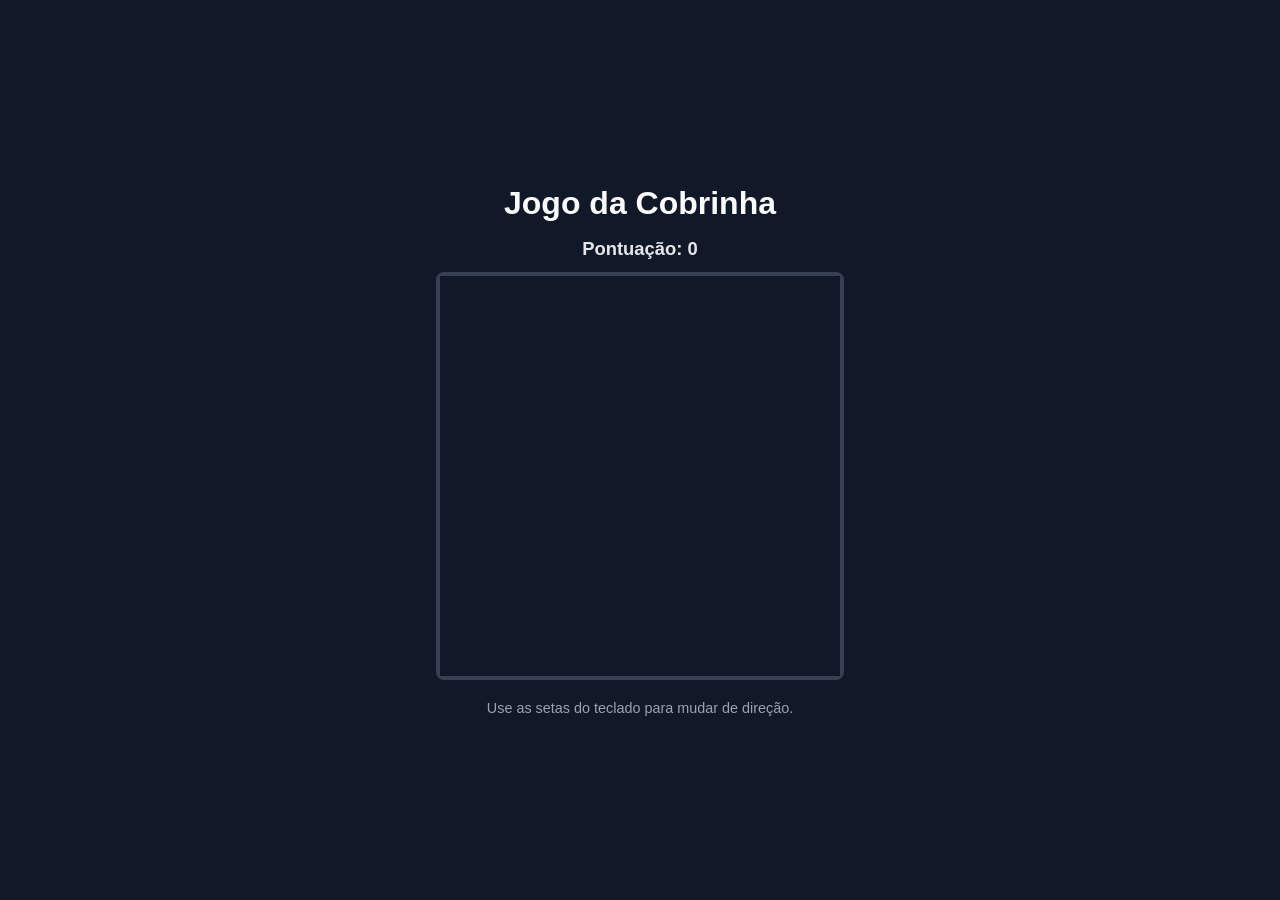
==== periodo-2/front-end-ii/ted-6-jogo-da-cobrinha/index.html @ da046929 "feat: create game visual structure Co-authored-by: Copilot <223556219+Copilot@users.noreply.github.c" ====
<!DOCTYPE html>
<html lang="pt-BR">
<head>
  <meta charset="UTF-8">
  <meta name="viewport" content="width=device-width, initial-scale=1.0">
  <title>Jogo da Cobrinha</title>
  <style>
    :root {
      font-family: Arial, sans-serif;
      color: #e5e7eb;
      background: #111827;
    }

    * {
      box-sizing: border-box;
    }

    body {
      display: flex;
      justify-content: center;
      align-items: center;
      min-height: 100vh;
      margin: 0;
      padding: 1.5rem;
    }

    .jogo {
      width: min(100%, 28rem);
      text-align: center;
    }

    h1 {
      margin: 0 0 1rem;
      color: #f9fafb;
      font-size: 2rem;
    }

    .pontuacao {
      margin: 0 0 0.75rem;
      font-size: 1.15rem;
      font-weight: 700;
    }

    .area-canvas {
      position: relative;
      display: inline-block;
      max-width: 100%;
      border: 0.25rem solid #374151;
      border-radius: 0.5rem;
      background: #1f2937;
      line-height: 0;
    }

    canvas {
      display: block;
      width: min(400px, calc(100vw - 3rem));
      height: auto;
      background: #111827;
    }

    .mensagem-fim {
      position: absolute;
      inset: 0;
      display: none;
      flex-direction: column;
      justify-content: center;
      align-items: center;
      gap: 0.75rem;
      padding: 1rem;
      background: rgb(17 24 39 / 88%);
      line-height: normal;
    }

    .mensagem-fim.visivel {
      display: flex;
    }

    .mensagem-fim h2 {
      margin: 0;
      color: #f87171;
      font-size: 2.25rem;
    }

    .mensagem-fim p {
      margin: 0;
      font-size: 1.1rem;
    }

    button {
      padding: 0.7rem 1.2rem;
      border: 0;
      border-radius: 0.35rem;
      color: #111827;
      background: #60a5fa;
      font-size: 1rem;
      font-weight: 700;
      cursor: pointer;
    }

    button:hover {
      background: #93c5fd;
    }

    .instrucoes {
      margin: 1rem 0 0;
      color: #9ca3af;
      font-size: 0.9rem;
    }
  </style>
</head>
<body>
  <main class="jogo">
    <h1>Jogo da Cobrinha</h1>
    <p class="pontuacao">Pontuação: <span id="pontuacao">0</span></p>
    <div class="area-canvas">
      <canvas id="canvas" width="400" height="400" aria-label="Tabuleiro do jogo da cobrinha"></canvas>
      <section id="mensagem-fim" class="mensagem-fim" aria-live="polite">
        <h2>GAME OVER</h2>
        <p>Pontuação: <span id="pontuacao-final">0</span></p>
        <button id="botao-reiniciar" type="button">Jogar novamente</button>
      </section>
    </div>
    <p class="instrucoes">Use as setas do teclado para mudar de direção.</p>
  </main>

  <script>
    'use strict';
  </script>
</body>
</html>
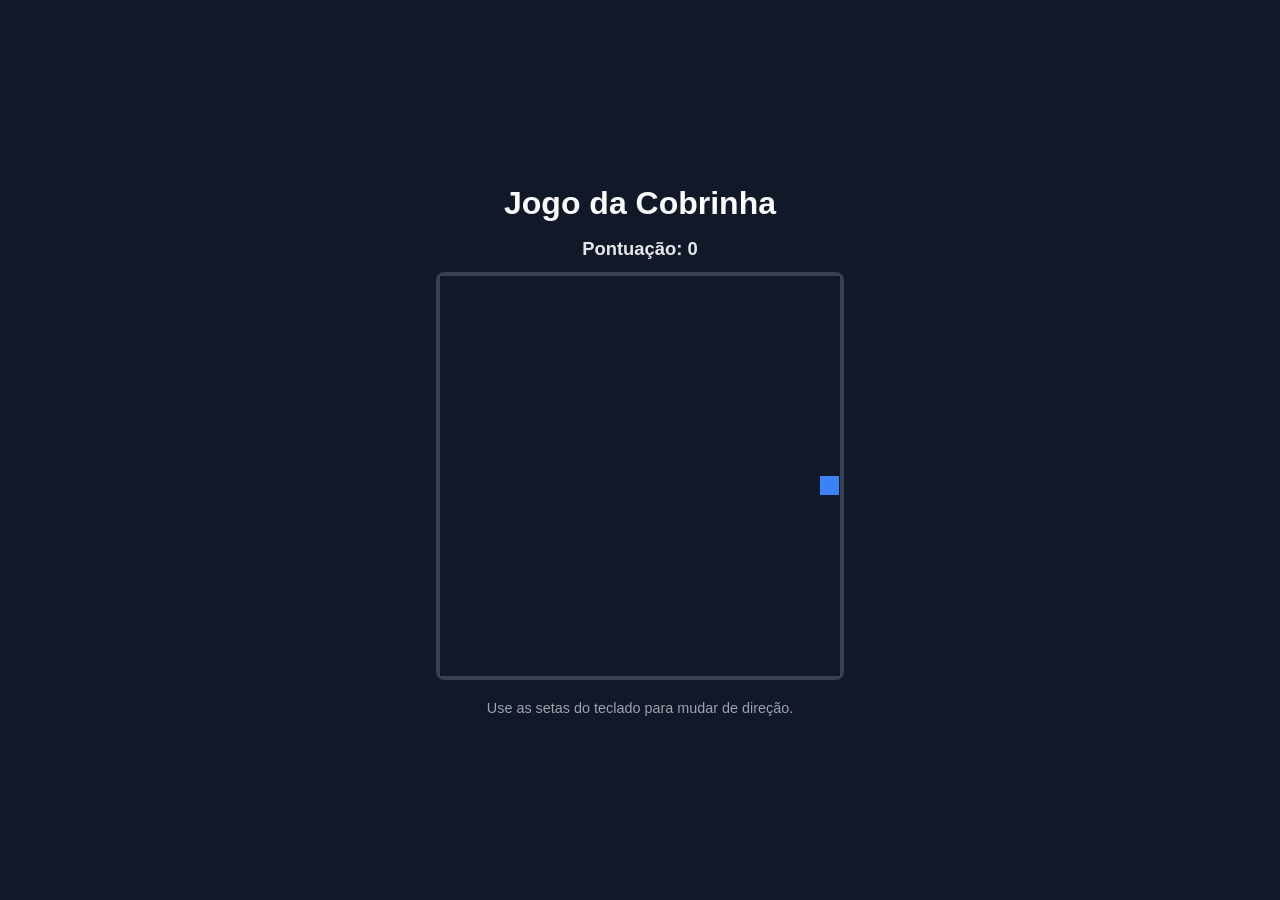
==== commit 4d8c5cbe: "feat: add automatic snake movement Co-authored-by: Copilot <223556219+Copilot@users.noreply.github.c" ====
--- a/periodo-2/front-end-ii/ted-6-jogo-da-cobrinha/index.html
+++ b/periodo-2/front-end-ii/ted-6-jogo-da-cobrinha/index.html
@@ -125,6 +125,81 @@
 
   <script>
     'use strict';
+
+    const TAMANHO_CELULA = 20;
+    const QUANTIDADE_CELULAS = 20;
+    const INTERVALO_MOVIMENTO = 120;
+    const canvas = document.getElementById('canvas');
+    const contexto = canvas.getContext('2d');
+
+    let cobrinha;
+    let direcao;
+    let proximaDirecao;
+    let intervaloJogo;
+
+    // Inicia a cobrinha no centro e começa o movimento automático.
+    function iniciarJogo() {
+      cobrinha = [{ x: 10, y: 10 }];
+      direcao = { x: 1, y: 0 };
+      proximaDirecao = { x: 1, y: 0 };
+      desenhar();
+      clearInterval(intervaloJogo);
+      intervaloJogo = setInterval(atualizar, INTERVALO_MOVIMENTO);
+    }
+
+    // Move a cabeça e reaproveita a posição ao atravessar uma borda.
+    function atualizar() {
+      const novaCabeca = {
+        x: (cobrinha[0].x + direcao.x + QUANTIDADE_CELULAS) % QUANTIDADE_CELULAS,
+        y: (cobrinha[0].y + direcao.y + QUANTIDADE_CELULAS) % QUANTIDADE_CELULAS
+      };
+
+      direcao = proximaDirecao;
+      cobrinha.unshift(novaCabeca);
+      cobrinha.pop();
+      desenhar();
+    }
+
+    // Desenha o fundo e cada quadrado azul da cobrinha.
+    function desenhar() {
+      contexto.fillStyle = '#111827';
+      contexto.fillRect(0, 0, canvas.width, canvas.height);
+      contexto.fillStyle = '#3b82f6';
+
+      cobrinha.forEach((parte) => {
+        contexto.fillRect(
+          parte.x * TAMANHO_CELULA,
+          parte.y * TAMANHO_CELULA,
+          TAMANHO_CELULA - 1,
+          TAMANHO_CELULA - 1
+        );
+      });
+    }
+
+    // Impede inversão de 180 graus e evita que as setas rolem a página.
+    function alterarDirecao(evento) {
+      const direcoes = {
+        ArrowUp: { x: 0, y: -1 },
+        ArrowDown: { x: 0, y: 1 },
+        ArrowLeft: { x: -1, y: 0 },
+        ArrowRight: { x: 1, y: 0 }
+      };
+      const novaDirecao = direcoes[evento.key];
+
+      if (!novaDirecao) {
+        return;
+      }
+
+      evento.preventDefault();
+      const ehInversao = novaDirecao.x === -direcao.x && novaDirecao.y === -direcao.y;
+
+      if (!ehInversao) {
+        proximaDirecao = novaDirecao;
+      }
+    }
+
+    document.addEventListener('keydown', alterarDirecao);
+    iniciarJogo();
   </script>
 </body>
 </html>
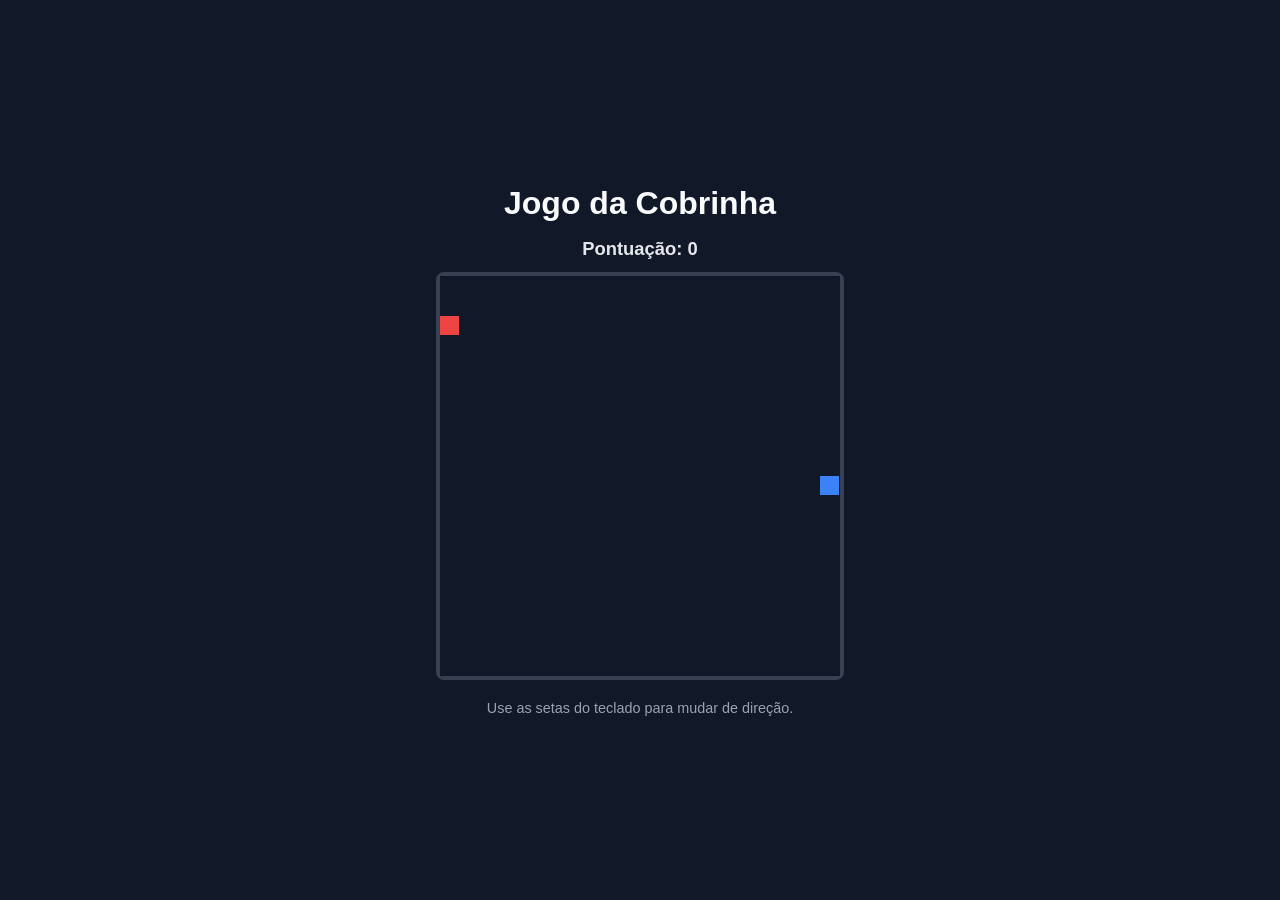
==== commit e9de9664: "feat: add food and growth Co-authored-by: Copilot <223556219+Copilot@users.noreply.github.com>" ====
--- a/periodo-2/front-end-ii/ted-6-jogo-da-cobrinha/index.html
+++ b/periodo-2/front-end-ii/ted-6-jogo-da-cobrinha/index.html
@@ -133,6 +133,7 @@
     const contexto = canvas.getContext('2d');
 
     let cobrinha;
+    let comida;
     let direcao;
     let proximaDirecao;
     let intervaloJogo;
@@ -140,6 +141,7 @@
     // Inicia a cobrinha no centro e começa o movimento automático.
     function iniciarJogo() {
       cobrinha = [{ x: 10, y: 10 }];
+      comida = gerarComida();
       direcao = { x: 1, y: 0 };
       proximaDirecao = { x: 1, y: 0 };
       desenhar();
@@ -156,14 +158,46 @@
 
       direcao = proximaDirecao;
       cobrinha.unshift(novaCabeca);
-      cobrinha.pop();
+
+      if (novaCabeca.x === comida.x && novaCabeca.y === comida.y) {
+        comida = gerarComida();
+      } else {
+        cobrinha.pop();
+      }
+
       desenhar();
     }
 
-    // Desenha o fundo e cada quadrado azul da cobrinha.
+    // Escolhe uma célula livre para a próxima comida.
+    function gerarComida() {
+      const celulasLivres = [];
+
+      for (let x = 0; x < QUANTIDADE_CELULAS; x += 1) {
+        for (let y = 0; y < QUANTIDADE_CELULAS; y += 1) {
+          const ocupada = cobrinha.some((parte) => parte.x === x && parte.y === y);
+
+          if (!ocupada) {
+            celulasLivres.push({ x, y });
+          }
+        }
+      }
+
+      return celulasLivres[Math.floor(Math.random() * celulasLivres.length)];
+    }
+
+    // Desenha o fundo, a comida vermelha e cada quadrado azul.
     function desenhar() {
       contexto.fillStyle = '#111827';
       contexto.fillRect(0, 0, canvas.width, canvas.height);
+
+      contexto.fillStyle = '#ef4444';
+      contexto.fillRect(
+        comida.x * TAMANHO_CELULA,
+        comida.y * TAMANHO_CELULA,
+        TAMANHO_CELULA - 1,
+        TAMANHO_CELULA - 1
+      );
+
       contexto.fillStyle = '#3b82f6';
 
       cobrinha.forEach((parte) => {
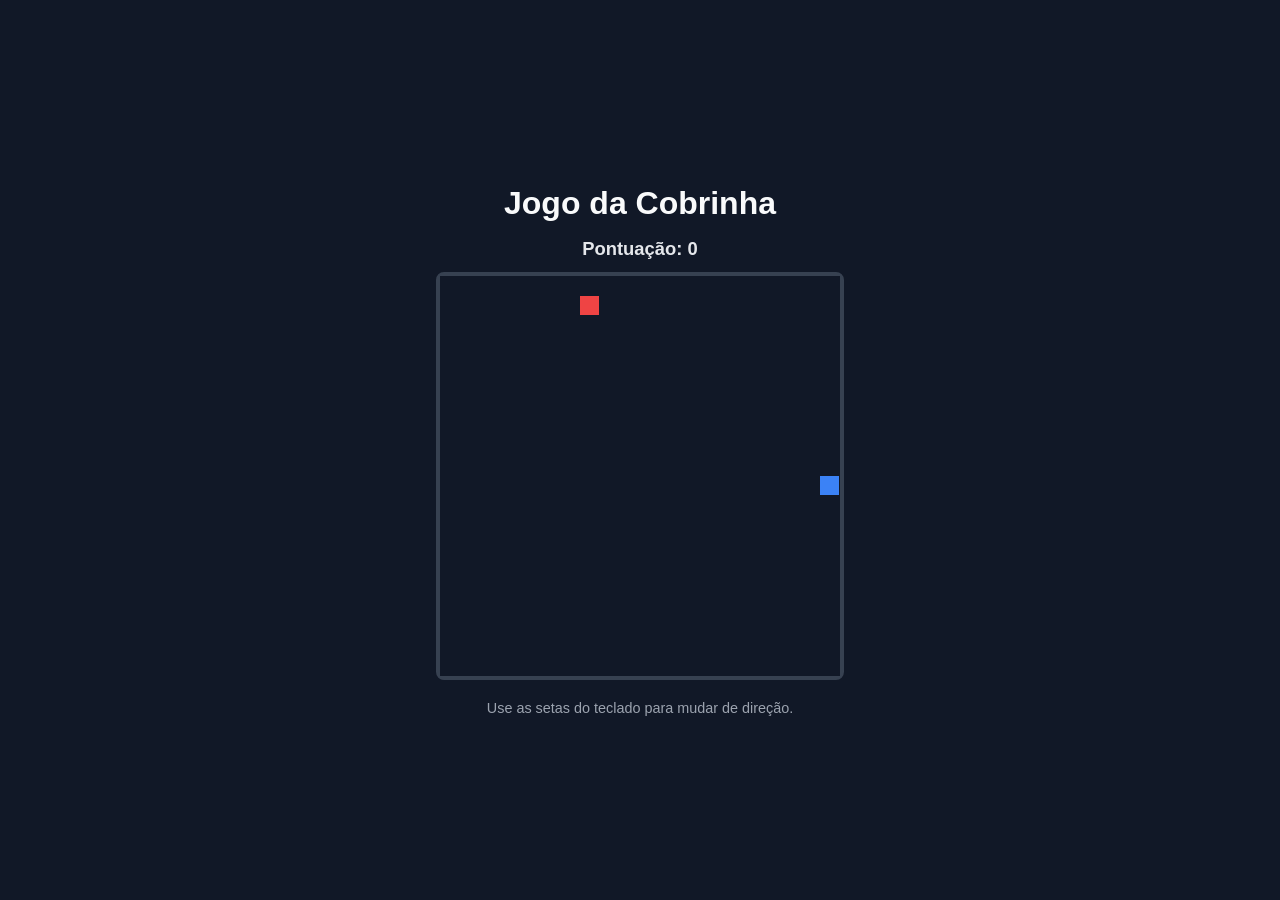
==== commit 420aacfd: "feat: add collision and game over Co-authored-by: Copilot <223556219+Copilot@users.noreply.github.co" ====
--- a/periodo-2/front-end-ii/ted-6-jogo-da-cobrinha/index.html
+++ b/periodo-2/front-end-ii/ted-6-jogo-da-cobrinha/index.html
@@ -131,12 +131,15 @@
     const INTERVALO_MOVIMENTO = 120;
     const canvas = document.getElementById('canvas');
     const contexto = canvas.getContext('2d');
+    const mensagemFim = document.getElementById('mensagem-fim');
+    const pontuacaoFinal = document.getElementById('pontuacao-final');
 
     let cobrinha;
     let comida;
     let direcao;
     let proximaDirecao;
     let intervaloJogo;
+    let jogoEncerrado;
 
     // Inicia a cobrinha no centro e começa o movimento automático.
     function iniciarJogo() {
@@ -144,6 +147,8 @@
       comida = gerarComida();
       direcao = { x: 1, y: 0 };
       proximaDirecao = { x: 1, y: 0 };
+      jogoEncerrado = false;
+      mensagemFim.classList.remove('visivel');
       desenhar();
       clearInterval(intervaloJogo);
       intervaloJogo = setInterval(atualizar, INTERVALO_MOVIMENTO);
@@ -156,6 +161,15 @@
         y: (cobrinha[0].y + direcao.y + QUANTIDADE_CELULAS) % QUANTIDADE_CELULAS
       };
 
+      const colidiuComCorpo = cobrinha.some(
+        (parte) => parte.x === novaCabeca.x && parte.y === novaCabeca.y
+      );
+
+      if (colidiuComCorpo) {
+        fimDeJogo();
+        return;
+      }
+
       direcao = proximaDirecao;
       cobrinha.unshift(novaCabeca);
 
@@ -166,6 +180,14 @@
       }
 
       desenhar();
+    }
+
+    // Para o loop e exibe o resultado quando a cobrinha colide consigo mesma.
+    function fimDeJogo() {
+      jogoEncerrado = true;
+      clearInterval(intervaloJogo);
+      pontuacaoFinal.textContent = '0';
+      mensagemFim.classList.add('visivel');
     }
 
     // Escolhe uma célula livre para a próxima comida.
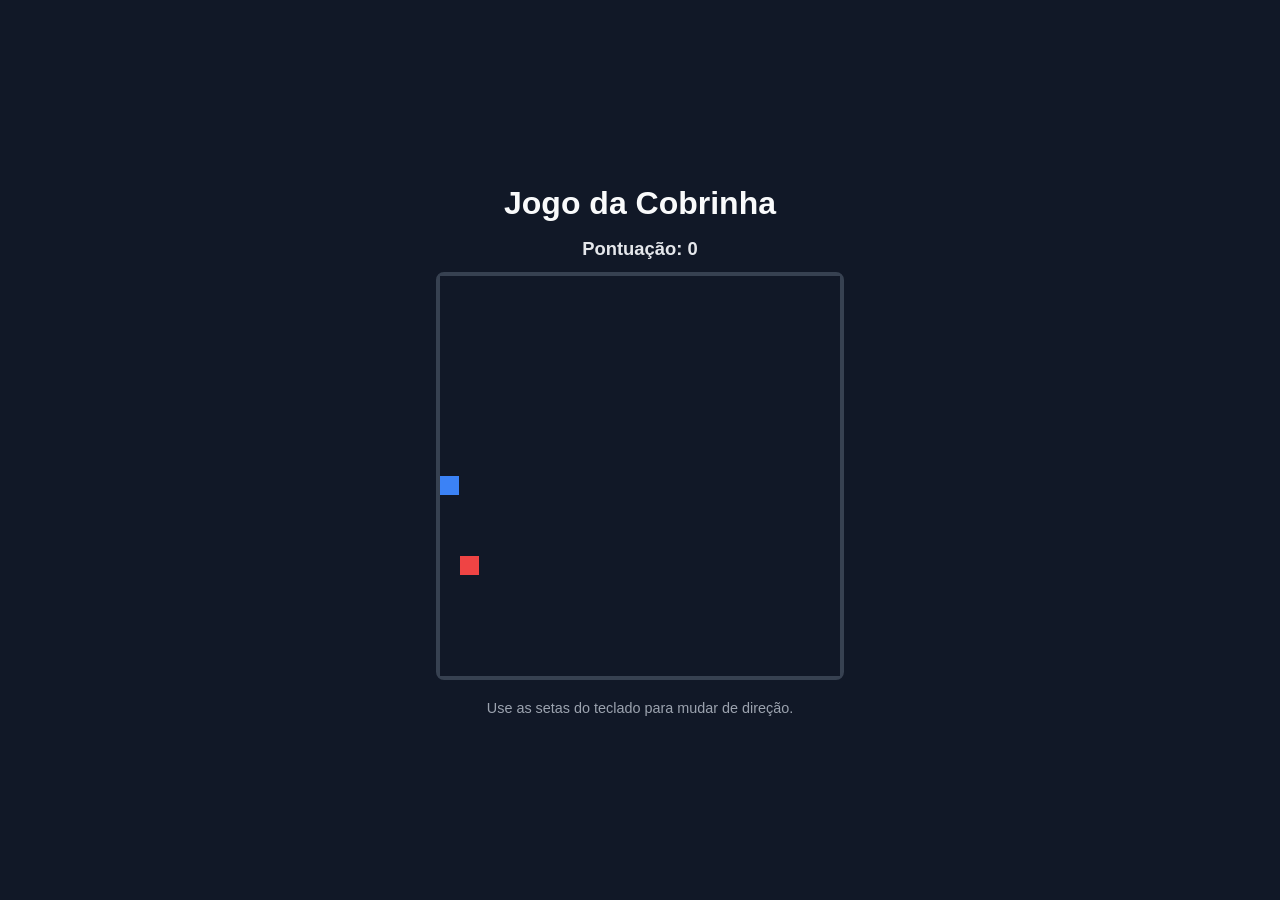
==== commit 27342a6e: "feat: add scoring and restart Co-authored-by: Copilot <223556219+Copilot@users.noreply.github.com>" ====
--- a/periodo-2/front-end-ii/ted-6-jogo-da-cobrinha/index.html
+++ b/periodo-2/front-end-ii/ted-6-jogo-da-cobrinha/index.html
@@ -133,13 +133,15 @@
     const contexto = canvas.getContext('2d');
     const mensagemFim = document.getElementById('mensagem-fim');
     const pontuacaoFinal = document.getElementById('pontuacao-final');
+    const elementoPontuacao = document.getElementById('pontuacao');
+    const botaoReiniciar = document.getElementById('botao-reiniciar');
 
     let cobrinha;
     let comida;
     let direcao;
     let proximaDirecao;
     let intervaloJogo;
-    let jogoEncerrado;
+    let pontos;
 
     // Inicia a cobrinha no centro e começa o movimento automático.
     function iniciarJogo() {
@@ -147,7 +149,8 @@
       comida = gerarComida();
       direcao = { x: 1, y: 0 };
       proximaDirecao = { x: 1, y: 0 };
-      jogoEncerrado = false;
+      pontos = 0;
+      elementoPontuacao.textContent = pontos;
       mensagemFim.classList.remove('visivel');
       desenhar();
       clearInterval(intervaloJogo);
@@ -174,6 +177,8 @@
       cobrinha.unshift(novaCabeca);
 
       if (novaCabeca.x === comida.x && novaCabeca.y === comida.y) {
+        pontos += 10;
+        elementoPontuacao.textContent = pontos;
         comida = gerarComida();
       } else {
         cobrinha.pop();
@@ -184,9 +189,8 @@
 
     // Para o loop e exibe o resultado quando a cobrinha colide consigo mesma.
     function fimDeJogo() {
-      jogoEncerrado = true;
       clearInterval(intervaloJogo);
-      pontuacaoFinal.textContent = '0';
+      pontuacaoFinal.textContent = pontos;
       mensagemFim.classList.add('visivel');
     }
 
@@ -255,6 +259,15 @@
     }
 
     document.addEventListener('keydown', alterarDirecao);
+    botaoReiniciar.addEventListener('click', iniciarJogo);
+    document.addEventListener('keydown', (evento) => {
+      const podeReiniciar = evento.key === 'Enter' || evento.key === ' ';
+
+      if (podeReiniciar && mensagemFim.classList.contains('visivel')) {
+        evento.preventDefault();
+        iniciarJogo();
+      }
+    });
     iniciarJogo();
   </script>
 </body>
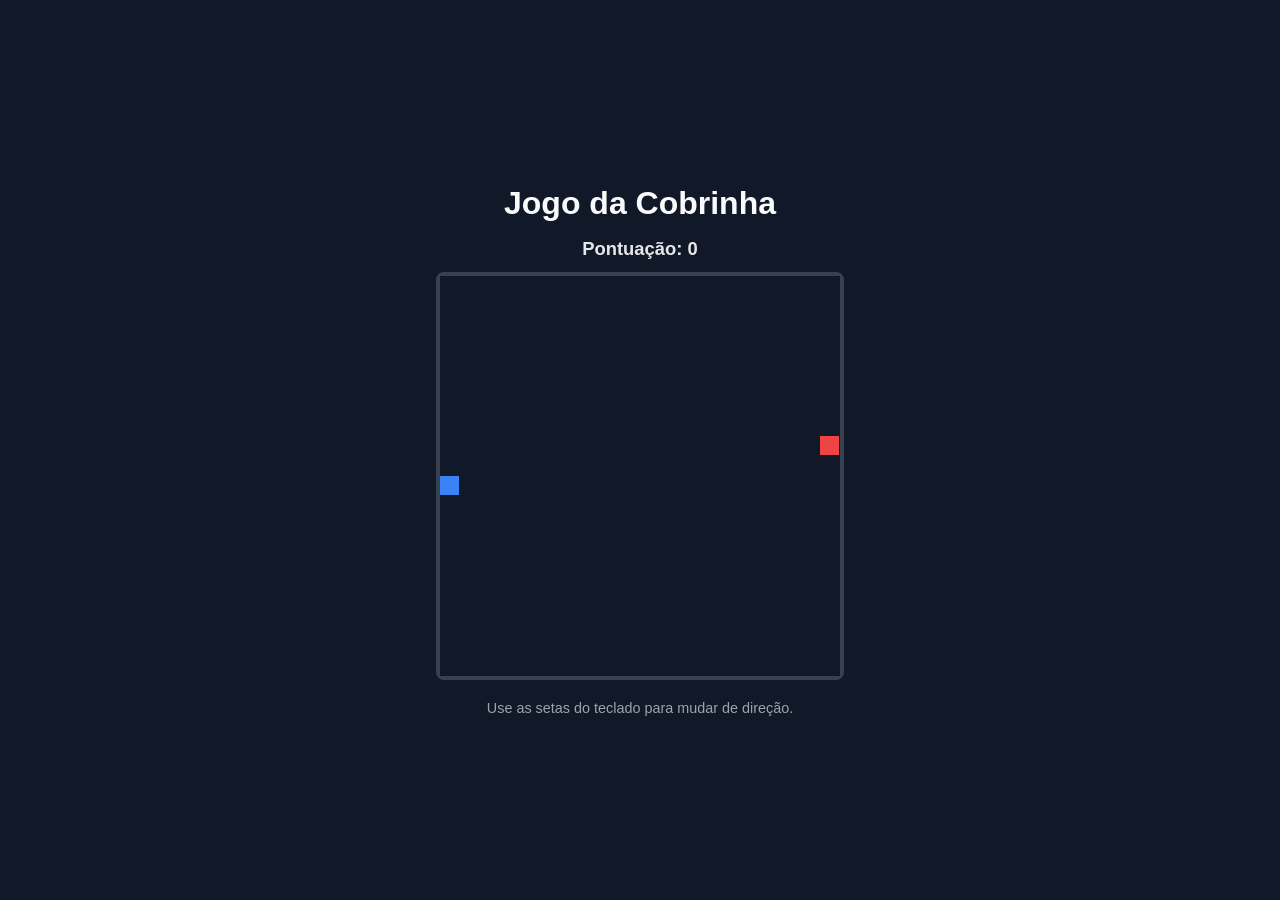
==== commit 0d8c04ec: "fix: prevent board overflow error Co-authored-by: Copilot <223556219+Copilot@users.noreply.github.co" ====
--- a/periodo-2/front-end-ii/ted-6-jogo-da-cobrinha/index.html
+++ b/periodo-2/front-end-ii/ted-6-jogo-da-cobrinha/index.html
@@ -176,7 +176,7 @@
       direcao = proximaDirecao;
       cobrinha.unshift(novaCabeca);
 
-      if (novaCabeca.x === comida.x && novaCabeca.y === comida.y) {
+      if (comida && novaCabeca.x === comida.x && novaCabeca.y === comida.y) {
         pontos += 10;
         elementoPontuacao.textContent = pontos;
         comida = gerarComida();
@@ -208,6 +208,10 @@
         }
       }
 
+      if (celulasLivres.length === 0) {
+        return null;
+      }
+
       return celulasLivres[Math.floor(Math.random() * celulasLivres.length)];
     }
 
@@ -216,13 +220,15 @@
       contexto.fillStyle = '#111827';
       contexto.fillRect(0, 0, canvas.width, canvas.height);
 
-      contexto.fillStyle = '#ef4444';
-      contexto.fillRect(
-        comida.x * TAMANHO_CELULA,
-        comida.y * TAMANHO_CELULA,
-        TAMANHO_CELULA - 1,
-        TAMANHO_CELULA - 1
-      );
+      if (comida) {
+        contexto.fillStyle = '#ef4444';
+        contexto.fillRect(
+          comida.x * TAMANHO_CELULA,
+          comida.y * TAMANHO_CELULA,
+          TAMANHO_CELULA - 1,
+          TAMANHO_CELULA - 1
+        );
+      }
 
       contexto.fillStyle = '#3b82f6';
 
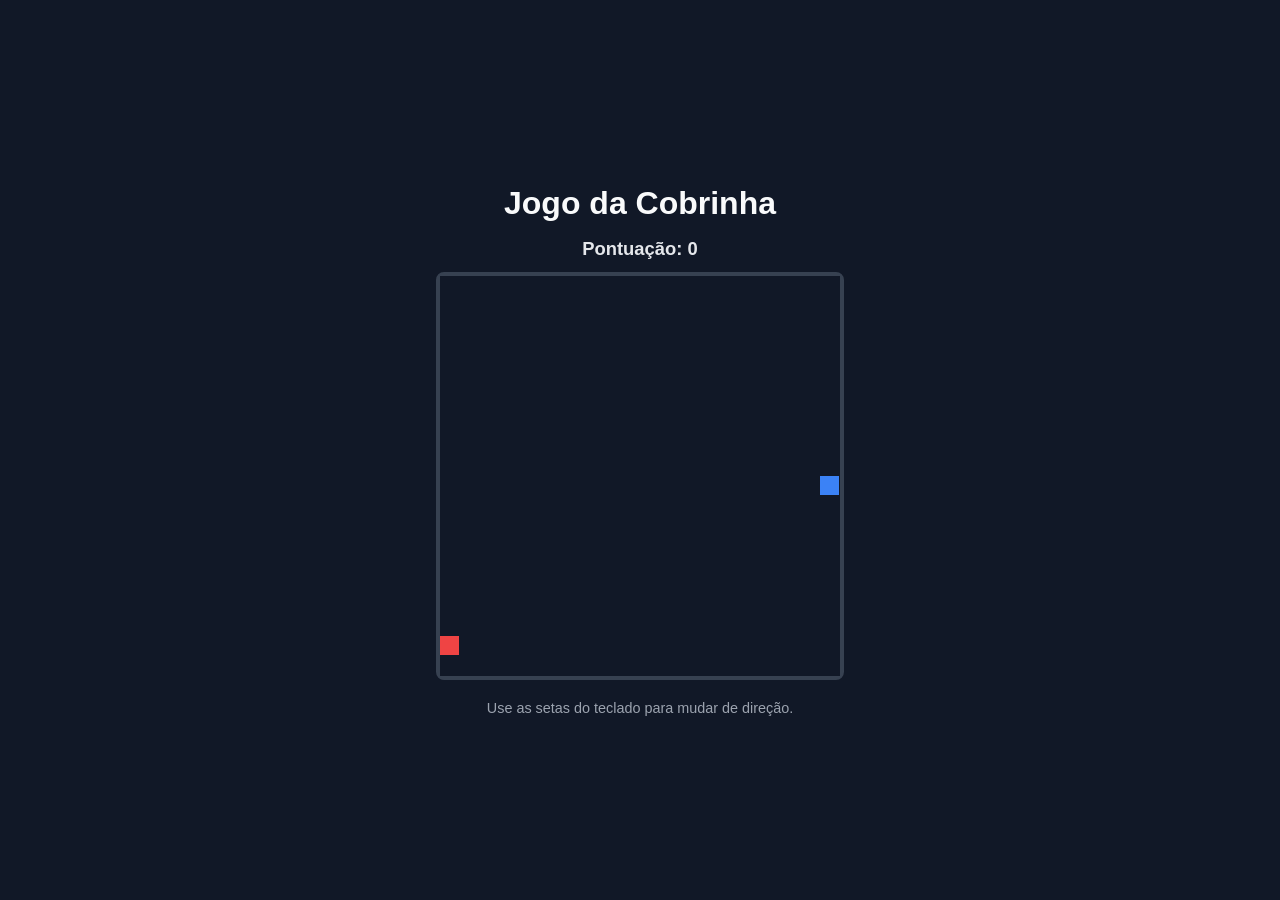
==== commit 2ed5fae1: "refactor: move estilos para style.css Co-authored-by: Copilot <223556219+Copilot@users.noreply.githu" ====
--- a/periodo-2/front-end-ii/ted-6-jogo-da-cobrinha/index.html
+++ b/periodo-2/front-end-ii/ted-6-jogo-da-cobrinha/index.html
@@ -4,109 +4,7 @@
   <meta charset="UTF-8">
   <meta name="viewport" content="width=device-width, initial-scale=1.0">
   <title>Jogo da Cobrinha</title>
-  <style>
-    :root {
-      font-family: Arial, sans-serif;
-      color: #e5e7eb;
-      background: #111827;
-    }
-
-    * {
-      box-sizing: border-box;
-    }
-
-    body {
-      display: flex;
-      justify-content: center;
-      align-items: center;
-      min-height: 100vh;
-      margin: 0;
-      padding: 1.5rem;
-    }
-
-    .jogo {
-      width: min(100%, 28rem);
-      text-align: center;
-    }
-
-    h1 {
-      margin: 0 0 1rem;
-      color: #f9fafb;
-      font-size: 2rem;
-    }
-
-    .pontuacao {
-      margin: 0 0 0.75rem;
-      font-size: 1.15rem;
-      font-weight: 700;
-    }
-
-    .area-canvas {
-      position: relative;
-      display: inline-block;
-      max-width: 100%;
-      border: 0.25rem solid #374151;
-      border-radius: 0.5rem;
-      background: #1f2937;
-      line-height: 0;
-    }
-
-    canvas {
-      display: block;
-      width: min(400px, calc(100vw - 3rem));
-      height: auto;
-      background: #111827;
-    }
-
-    .mensagem-fim {
-      position: absolute;
-      inset: 0;
-      display: none;
-      flex-direction: column;
-      justify-content: center;
-      align-items: center;
-      gap: 0.75rem;
-      padding: 1rem;
-      background: rgb(17 24 39 / 88%);
-      line-height: normal;
-    }
-
-    .mensagem-fim.visivel {
-      display: flex;
-    }
-
-    .mensagem-fim h2 {
-      margin: 0;
-      color: #f87171;
-      font-size: 2.25rem;
-    }
-
-    .mensagem-fim p {
-      margin: 0;
-      font-size: 1.1rem;
-    }
-
-    button {
-      padding: 0.7rem 1.2rem;
-      border: 0;
-      border-radius: 0.35rem;
-      color: #111827;
-      background: #60a5fa;
-      font-size: 1rem;
-      font-weight: 700;
-      cursor: pointer;
-    }
-
-    button:hover {
-      background: #93c5fd;
-    }
-
-    .instrucoes {
-      margin: 1rem 0 0;
-      color: #9ca3af;
-      font-size: 0.9rem;
-    }
-  </style>
+  <link rel="stylesheet" href="style.css">
 </head>
 <body>
   <main class="jogo">
--- a/periodo-2/front-end-ii/ted-6-jogo-da-cobrinha/style.css
+++ b/periodo-2/front-end-ii/ted-6-jogo-da-cobrinha/style.css
@@ -0,0 +1,101 @@
+:root {
+  font-family: Arial, sans-serif;
+  color: #e5e7eb;
+  background: #111827;
+}
+
+* {
+  box-sizing: border-box;
+}
+
+body {
+  display: flex;
+  justify-content: center;
+  align-items: center;
+  min-height: 100vh;
+  margin: 0;
+  padding: 1.5rem;
+}
+
+.jogo {
+  width: min(100%, 28rem);
+  text-align: center;
+}
+
+h1 {
+  margin: 0 0 1rem;
+  color: #f9fafb;
+  font-size: 2rem;
+}
+
+.pontuacao {
+  margin: 0 0 0.75rem;
+  font-size: 1.15rem;
+  font-weight: 700;
+}
+
+.area-canvas {
+  position: relative;
+  display: inline-block;
+  max-width: 100%;
+  border: 0.25rem solid #374151;
+  border-radius: 0.5rem;
+  background: #1f2937;
+  line-height: 0;
+}
+
+canvas {
+  display: block;
+  width: min(400px, calc(100vw - 3rem));
+  height: auto;
+  background: #111827;
+}
+
+.mensagem-fim {
+  position: absolute;
+  inset: 0;
+  display: none;
+  flex-direction: column;
+  justify-content: center;
+  align-items: center;
+  gap: 0.75rem;
+  padding: 1rem;
+  background: rgb(17 24 39 / 88%);
+  line-height: normal;
+}
+
+.mensagem-fim.visivel {
+  display: flex;
+}
+
+.mensagem-fim h2 {
+  margin: 0;
+  color: #f87171;
+  font-size: 2.25rem;
+}
+
+.mensagem-fim p {
+  margin: 0;
+  font-size: 1.1rem;
+}
+
+button {
+  padding: 0.7rem 1.2rem;
+  border: 0;
+  border-radius: 0.35rem;
+  color: #111827;
+  background: #60a5fa;
+  font-size: 1rem;
+  font-weight: 700;
+  cursor: pointer;
+}
+
+button:hover {
+  background: #93c5fd;
+}
+
+.instrucoes {
+  margin: 1rem 0 0;
+  color: #9ca3af;
+  font-size: 0.9rem;
+}
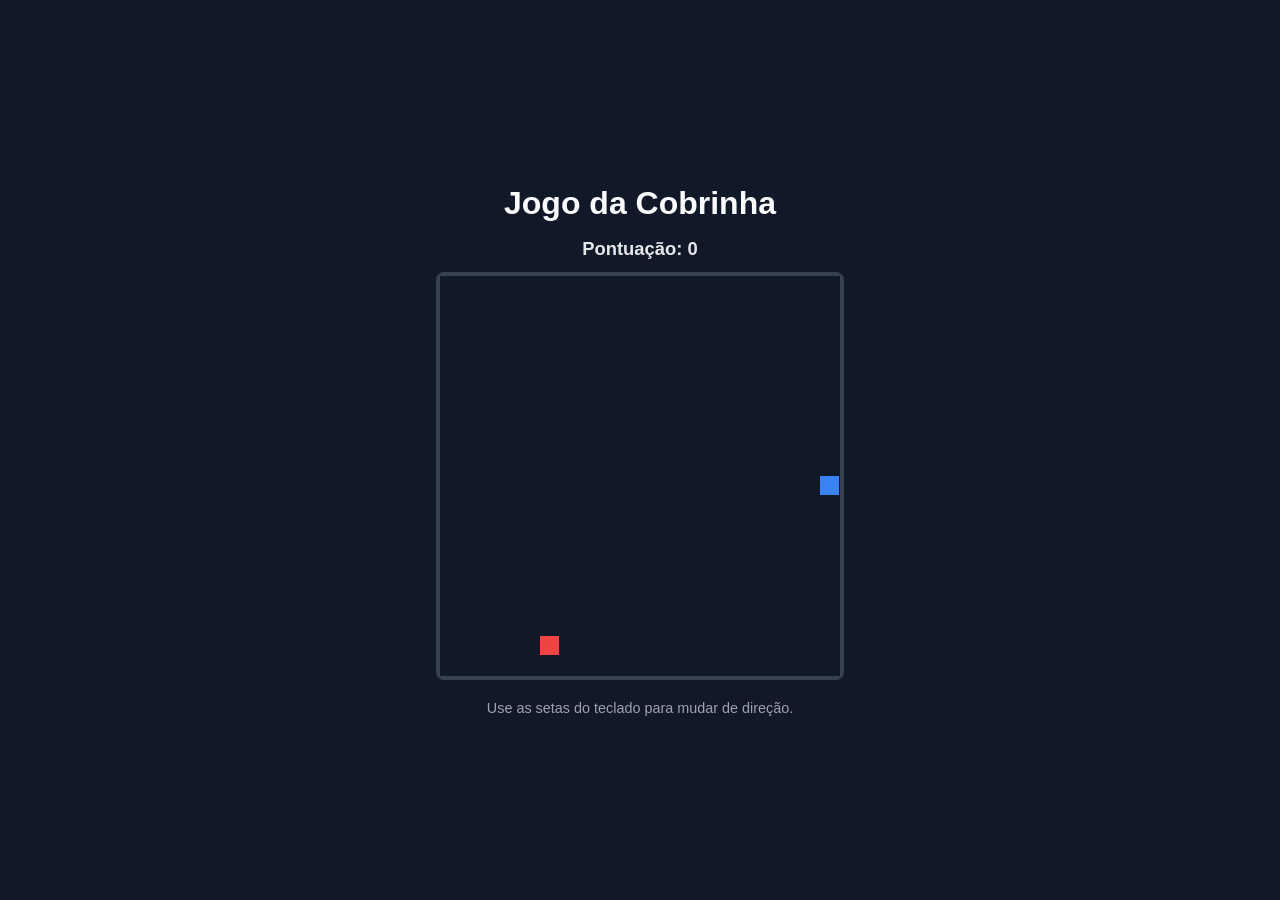
==== commit 878ef78a: "refactor: move script para script.js Co-authored-by: Copilot <223556219+Copilot@users.noreply.github" ====
--- a/periodo-2/front-end-ii/ted-6-jogo-da-cobrinha/index.html
+++ b/periodo-2/front-end-ii/ted-6-jogo-da-cobrinha/index.html
@@ -21,158 +21,6 @@
     <p class="instrucoes">Use as setas do teclado para mudar de direção.</p>
   </main>
 
-  <script>
-    'use strict';
-
-    const TAMANHO_CELULA = 20;
-    const QUANTIDADE_CELULAS = 20;
-    const INTERVALO_MOVIMENTO = 120;
-    const canvas = document.getElementById('canvas');
-    const contexto = canvas.getContext('2d');
-    const mensagemFim = document.getElementById('mensagem-fim');
-    const pontuacaoFinal = document.getElementById('pontuacao-final');
-    const elementoPontuacao = document.getElementById('pontuacao');
-    const botaoReiniciar = document.getElementById('botao-reiniciar');
-
-    let cobrinha;
-    let comida;
-    let direcao;
-    let proximaDirecao;
-    let intervaloJogo;
-    let pontos;
-
-    // Inicia a cobrinha no centro e começa o movimento automático.
-    function iniciarJogo() {
-      cobrinha = [{ x: 10, y: 10 }];
-      comida = gerarComida();
-      direcao = { x: 1, y: 0 };
-      proximaDirecao = { x: 1, y: 0 };
-      pontos = 0;
-      elementoPontuacao.textContent = pontos;
-      mensagemFim.classList.remove('visivel');
-      desenhar();
-      clearInterval(intervaloJogo);
-      intervaloJogo = setInterval(atualizar, INTERVALO_MOVIMENTO);
-    }
-
-    // Move a cabeça e reaproveita a posição ao atravessar uma borda.
-    function atualizar() {
-      const novaCabeca = {
-        x: (cobrinha[0].x + direcao.x + QUANTIDADE_CELULAS) % QUANTIDADE_CELULAS,
-        y: (cobrinha[0].y + direcao.y + QUANTIDADE_CELULAS) % QUANTIDADE_CELULAS
-      };
-
-      const colidiuComCorpo = cobrinha.some(
-        (parte) => parte.x === novaCabeca.x && parte.y === novaCabeca.y
-      );
-
-      if (colidiuComCorpo) {
-        fimDeJogo();
-        return;
-      }
-
-      direcao = proximaDirecao;
-      cobrinha.unshift(novaCabeca);
-
-      if (comida && novaCabeca.x === comida.x && novaCabeca.y === comida.y) {
-        pontos += 10;
-        elementoPontuacao.textContent = pontos;
-        comida = gerarComida();
-      } else {
-        cobrinha.pop();
-      }
-
-      desenhar();
-    }
-
-    // Para o loop e exibe o resultado quando a cobrinha colide consigo mesma.
-    function fimDeJogo() {
-      clearInterval(intervaloJogo);
-      pontuacaoFinal.textContent = pontos;
-      mensagemFim.classList.add('visivel');
-    }
-
-    // Escolhe uma célula livre para a próxima comida.
-    function gerarComida() {
-      const celulasLivres = [];
-
-      for (let x = 0; x < QUANTIDADE_CELULAS; x += 1) {
-        for (let y = 0; y < QUANTIDADE_CELULAS; y += 1) {
-          const ocupada = cobrinha.some((parte) => parte.x === x && parte.y === y);
-
-          if (!ocupada) {
-            celulasLivres.push({ x, y });
-          }
-        }
-      }
-
-      if (celulasLivres.length === 0) {
-        return null;
-      }
-
-      return celulasLivres[Math.floor(Math.random() * celulasLivres.length)];
-    }
-
-    // Desenha o fundo, a comida vermelha e cada quadrado azul.
-    function desenhar() {
-      contexto.fillStyle = '#111827';
-      contexto.fillRect(0, 0, canvas.width, canvas.height);
-
-      if (comida) {
-        contexto.fillStyle = '#ef4444';
-        contexto.fillRect(
-          comida.x * TAMANHO_CELULA,
-          comida.y * TAMANHO_CELULA,
-          TAMANHO_CELULA - 1,
-          TAMANHO_CELULA - 1
-        );
-      }
-
-      contexto.fillStyle = '#3b82f6';
-
-      cobrinha.forEach((parte) => {
-        contexto.fillRect(
-          parte.x * TAMANHO_CELULA,
-          parte.y * TAMANHO_CELULA,
-          TAMANHO_CELULA - 1,
-          TAMANHO_CELULA - 1
-        );
-      });
-    }
-
-    // Impede inversão de 180 graus e evita que as setas rolem a página.
-    function alterarDirecao(evento) {
-      const direcoes = {
-        ArrowUp: { x: 0, y: -1 },
-        ArrowDown: { x: 0, y: 1 },
-        ArrowLeft: { x: -1, y: 0 },
-        ArrowRight: { x: 1, y: 0 }
-      };
-      const novaDirecao = direcoes[evento.key];
-
-      if (!novaDirecao) {
-        return;
-      }
-
-      evento.preventDefault();
-      const ehInversao = novaDirecao.x === -direcao.x && novaDirecao.y === -direcao.y;
-
-      if (!ehInversao) {
-        proximaDirecao = novaDirecao;
-      }
-    }
-
-    document.addEventListener('keydown', alterarDirecao);
-    botaoReiniciar.addEventListener('click', iniciarJogo);
-    document.addEventListener('keydown', (evento) => {
-      const podeReiniciar = evento.key === 'Enter' || evento.key === ' ';
-
-      if (podeReiniciar && mensagemFim.classList.contains('visivel')) {
-        evento.preventDefault();
-        iniciarJogo();
-      }
-    });
-    iniciarJogo();
-  </script>
+  <script src="script.js"></script>
 </body>
 </html>
